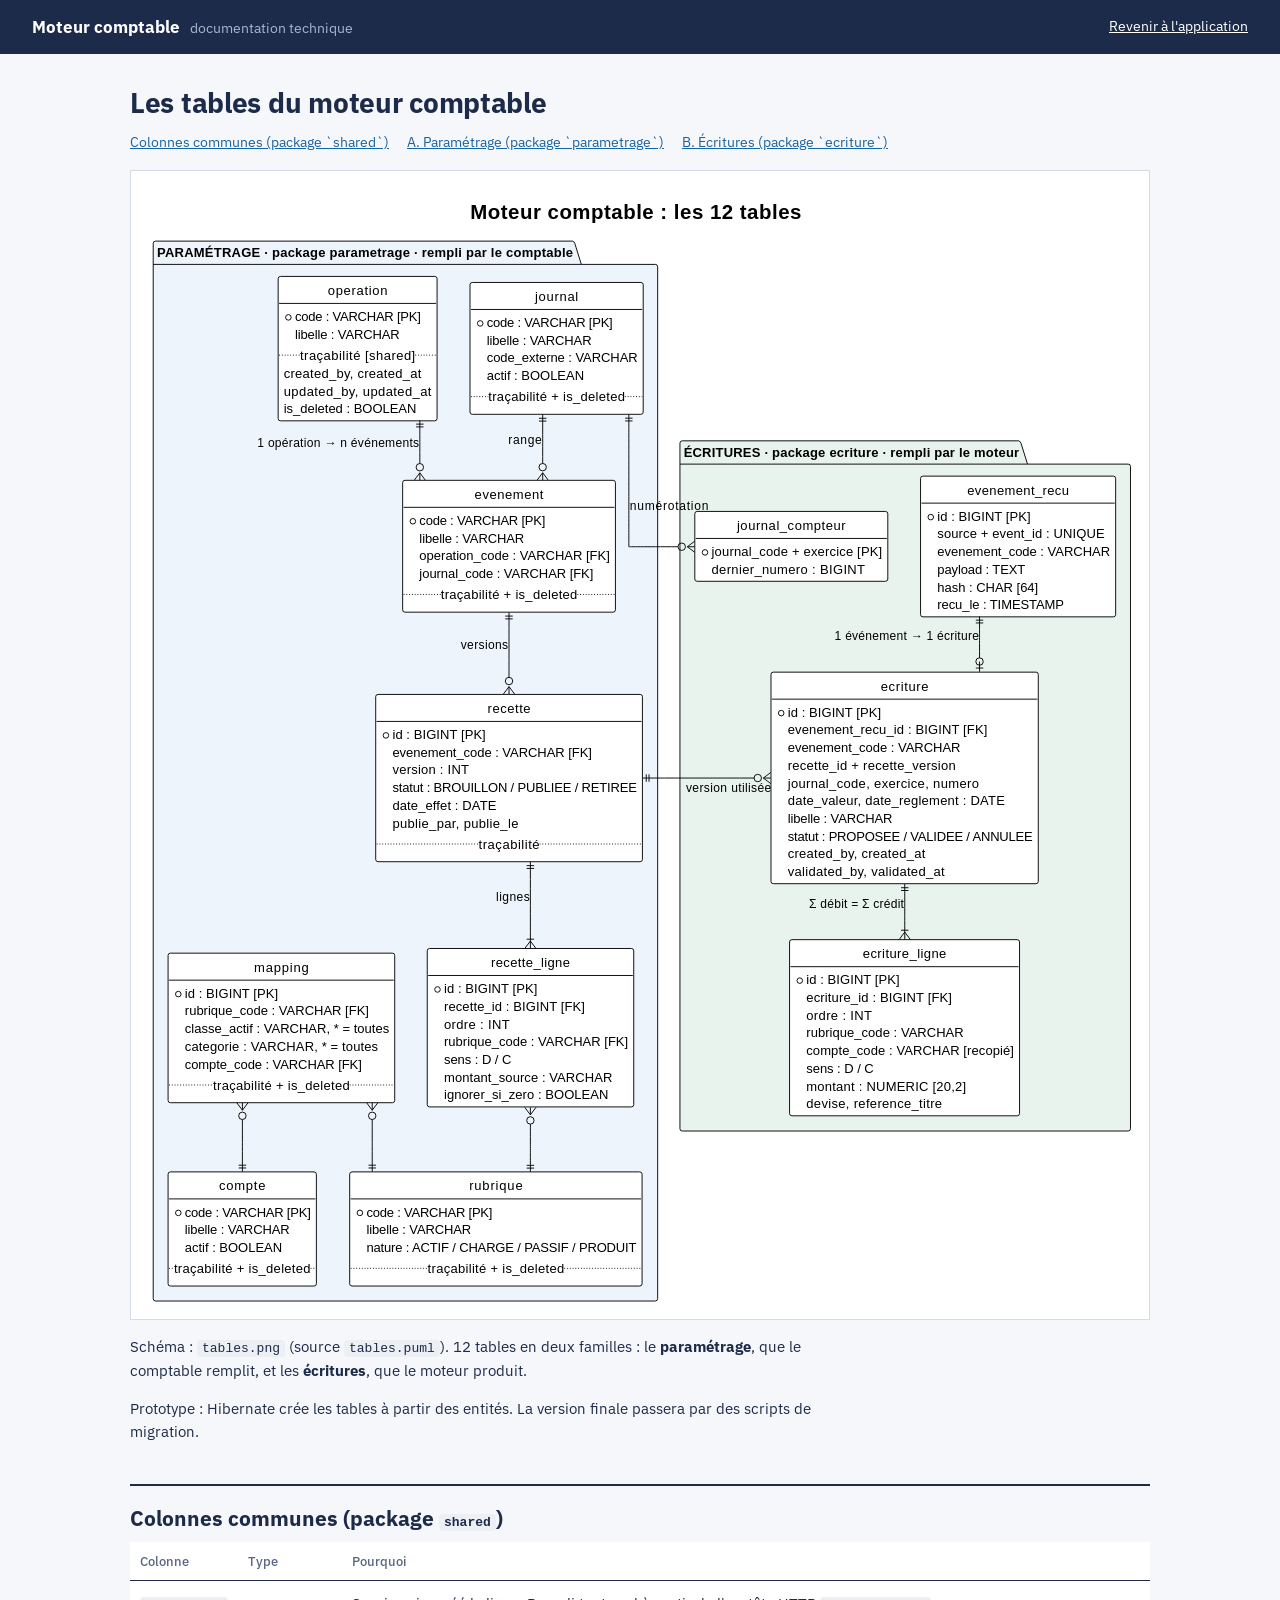
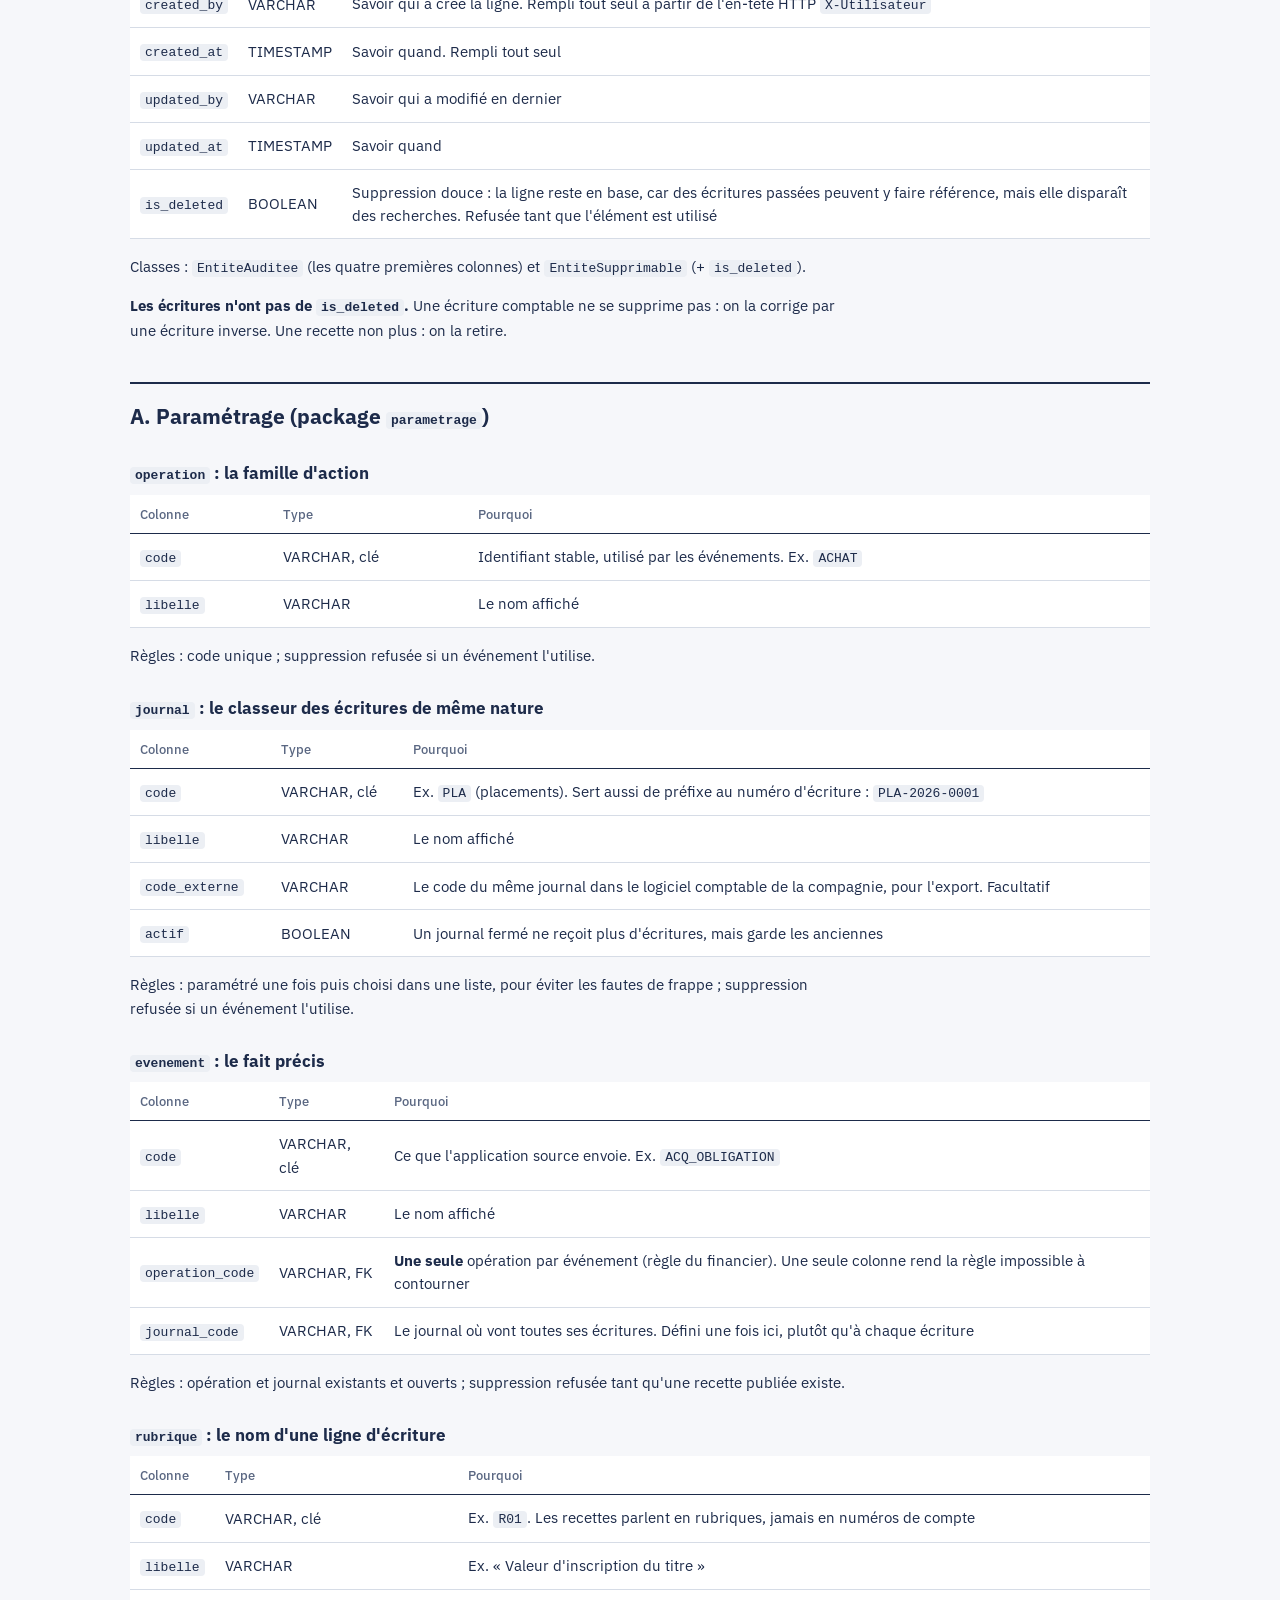
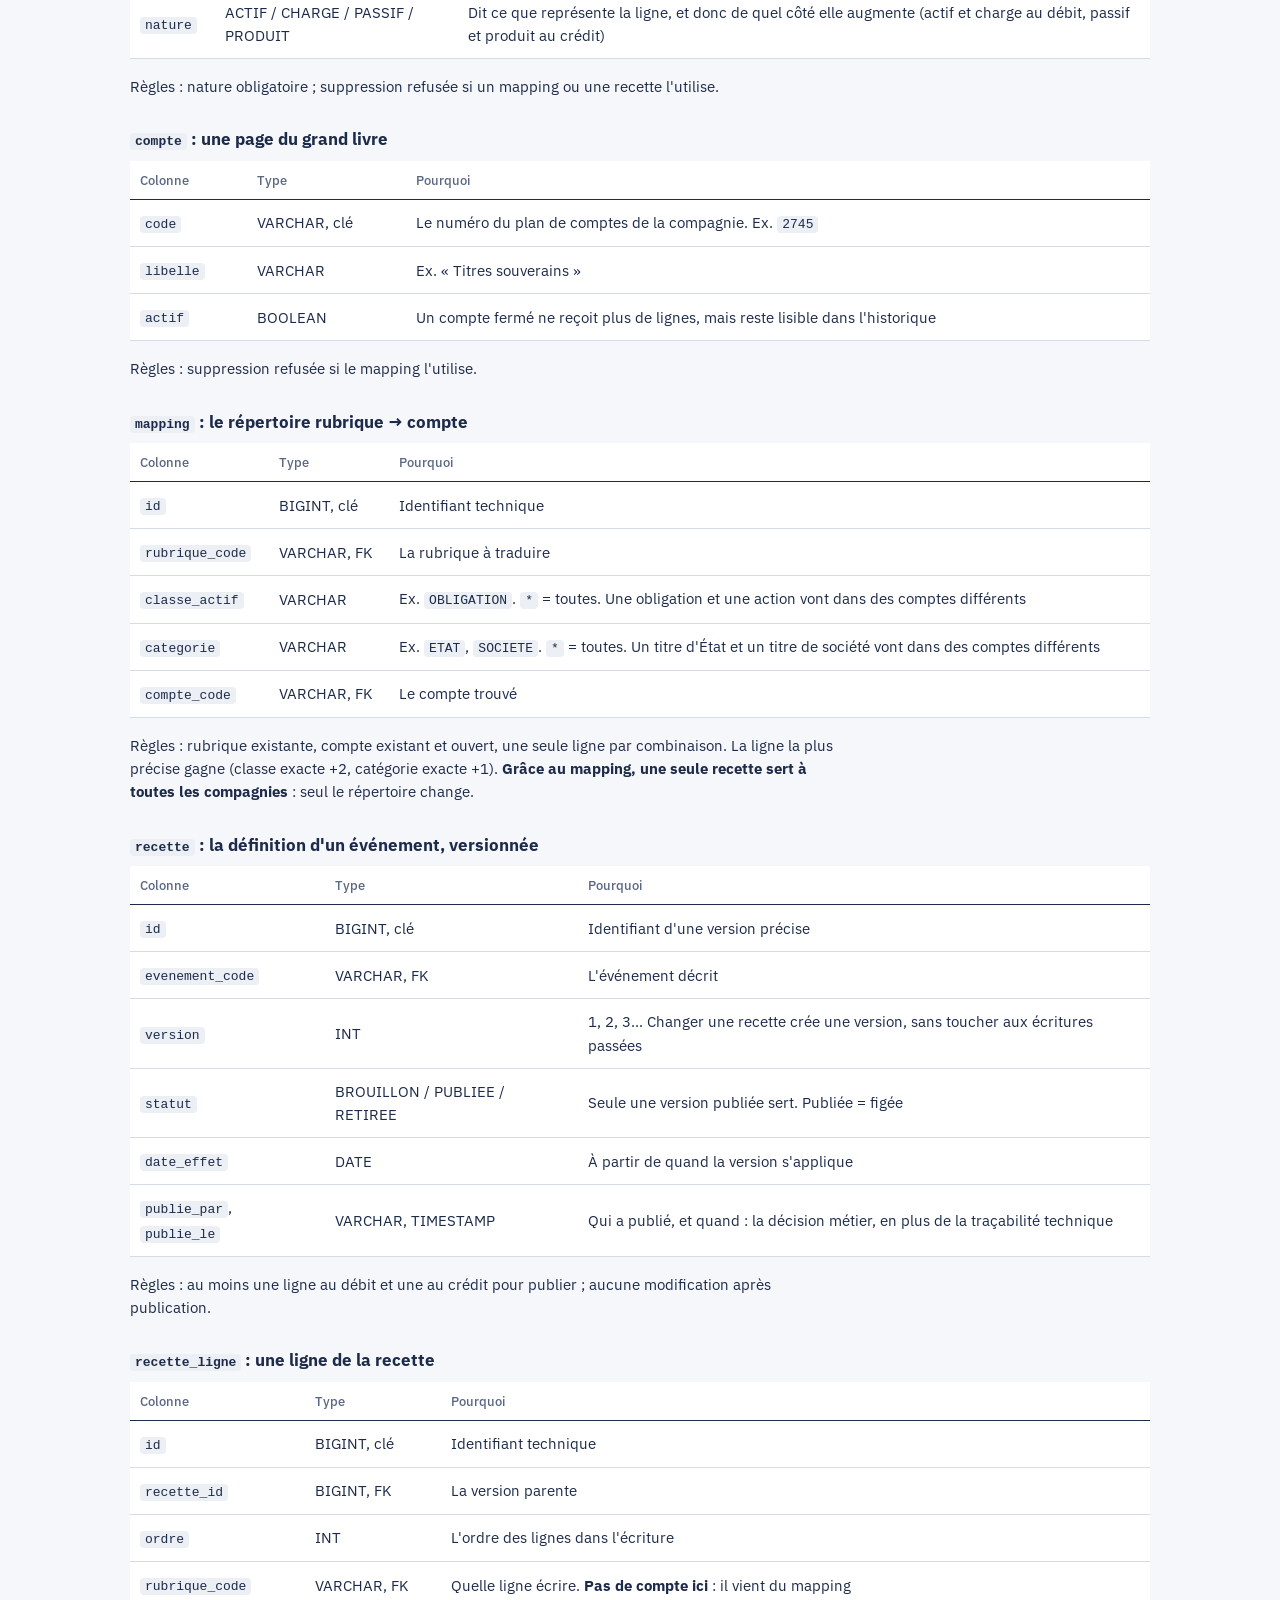
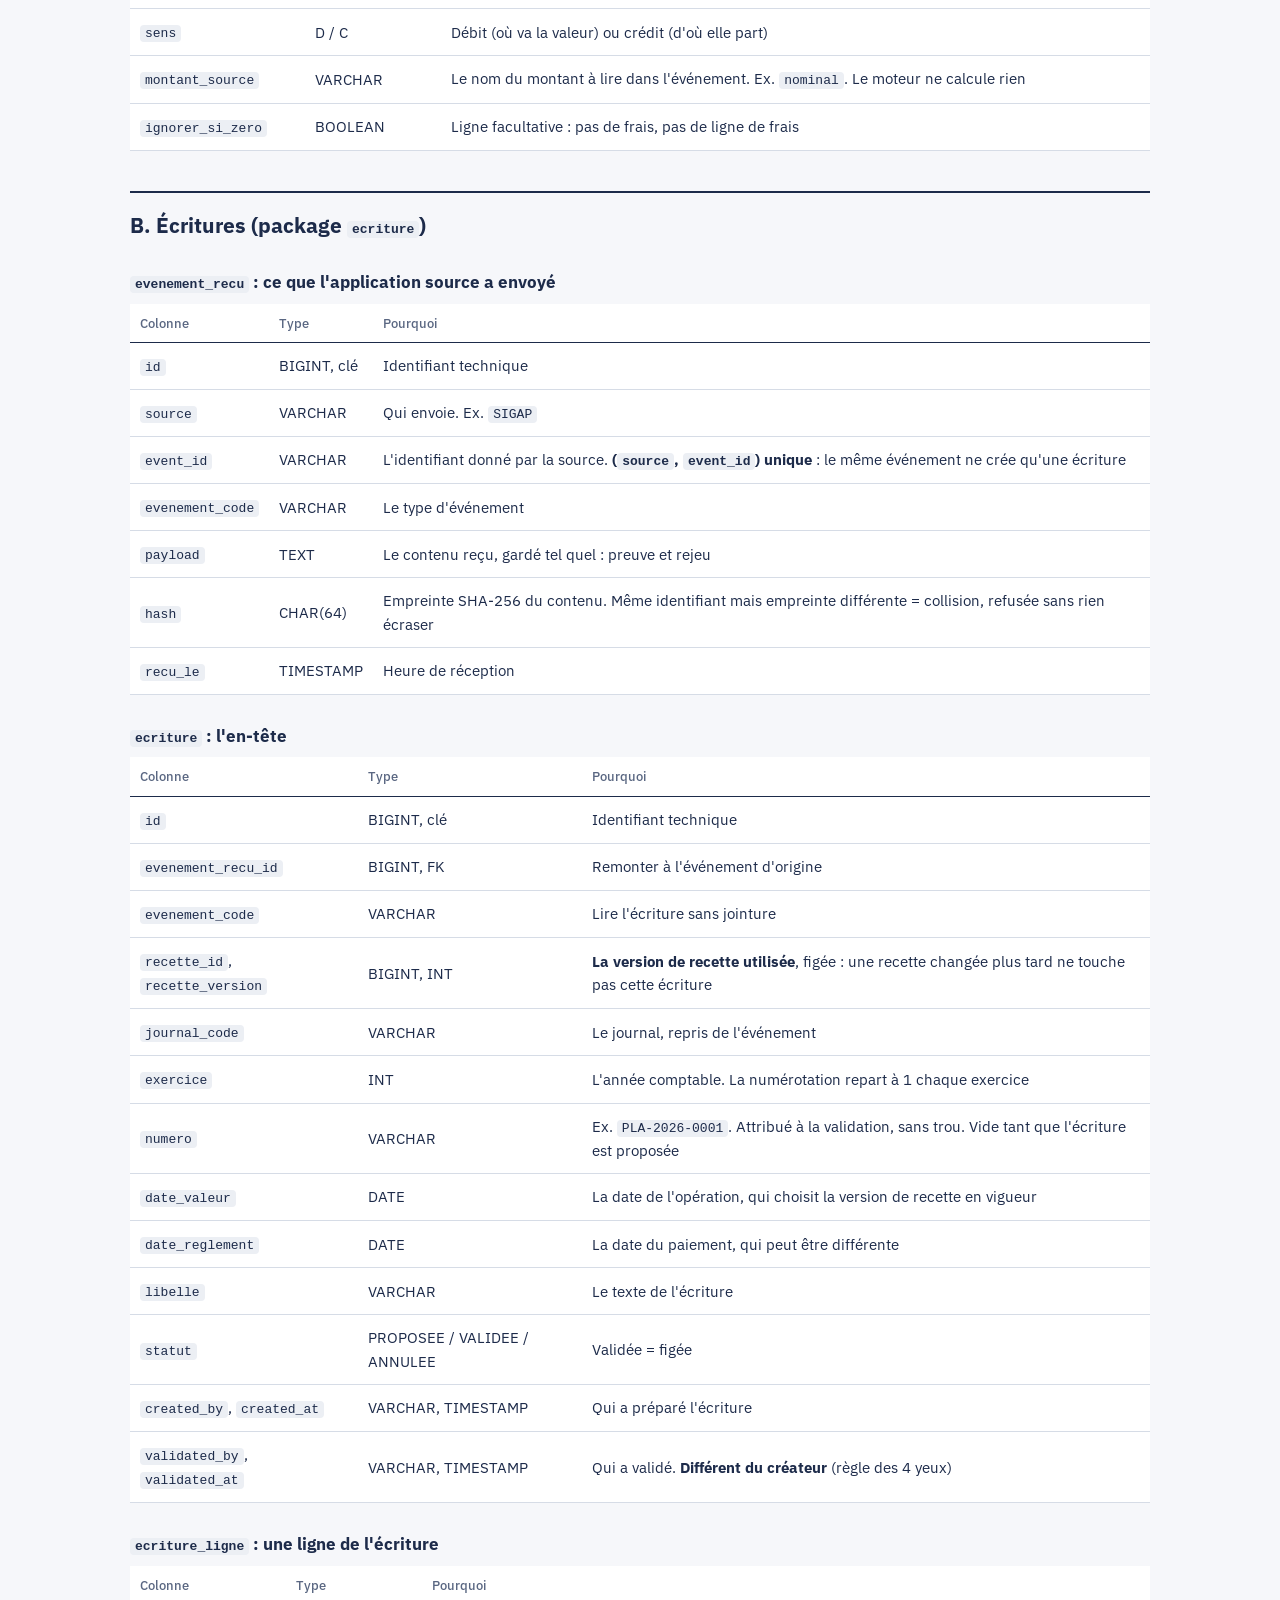
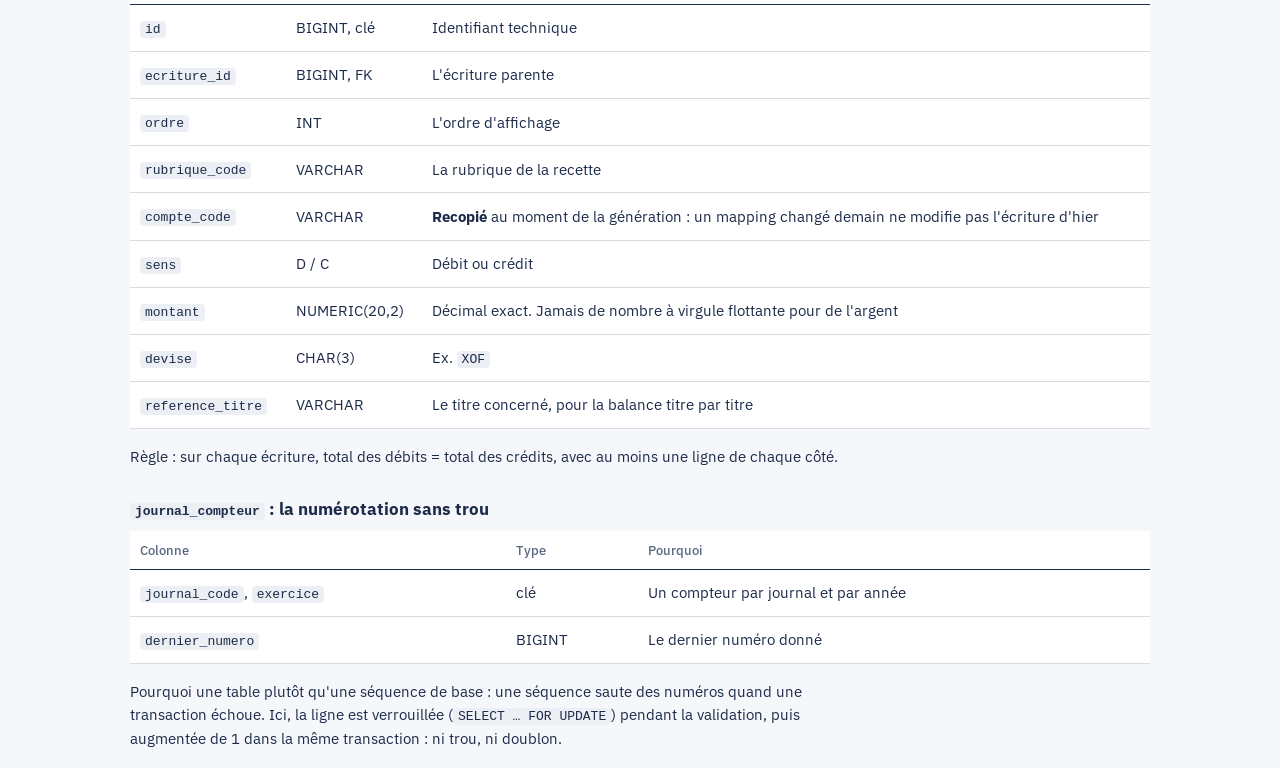
==== frontend/tables.html @ 3a7dfbc4 "Suppression et annulation partout, tests, Dockerfiles multi-étapes, build GitHub, cron Render - supp" ====
<!doctype html>
<html lang="fr">
<head>
  <meta charset="utf-8">
  <meta name="viewport" content="width=device-width, initial-scale=1">
  <title>Tables du moteur comptable</title>
  <link rel="icon" href="favicon.svg" type="image/svg+xml">
  <link href="https://fonts.googleapis.com/css2?family=IBM+Plex+Sans:wght@400;500;600;700&display=swap" rel="stylesheet">
  <link rel="stylesheet" href="styles.css">
</head>
<body>
<header class="barre">
  <div class="marque"><strong>Moteur comptable</strong> <span>documentation technique</span></div>
  <a class="retour" href="index.html">Revenir à l'application</a>
</header>
<main class="doc" style="margin:0 auto">
<h1>Les tables du moteur comptable</h1>
<ul class="sommaire"><li><a href="#colonnes-communes-package-shared">Colonnes communes (package `shared`)</a></li><li><a href="#a-param-trage-package-parametrage">A. Paramétrage (package `parametrage`)</a></li><li><a href="#b-critures-package-ecriture">B. Écritures (package `ecriture`)</a></li></ul>
<figure><img src="tables.svg" alt="Schéma des 12 tables et de leurs liens"></figure>
<p>Schéma : <code>tables.png</code> (source <code>tables.puml</code>). 12 tables en deux familles : le <b>paramétrage</b>, que le comptable remplit, et les <b>écritures</b>, que le moteur produit.</p>
<p>Prototype : Hibernate crée les tables à partir des entités. La version finale passera par des scripts de migration.</p>
<h2 id="colonnes-communes-package-shared">Colonnes communes (package <code>shared</code>)</h2>
<table><thead><tr><th>Colonne</th><th>Type</th><th>Pourquoi</th></tr></thead><tbody>
<tr><td><code>created_by</code></td><td>VARCHAR</td><td>Savoir qui a créé la ligne. Rempli tout seul à partir de l&#x27;en-tête HTTP <code>X-Utilisateur</code></td></tr>
<tr><td><code>created_at</code></td><td>TIMESTAMP</td><td>Savoir quand. Rempli tout seul</td></tr>
<tr><td><code>updated_by</code></td><td>VARCHAR</td><td>Savoir qui a modifié en dernier</td></tr>
<tr><td><code>updated_at</code></td><td>TIMESTAMP</td><td>Savoir quand</td></tr>
<tr><td><code>is_deleted</code></td><td>BOOLEAN</td><td>Suppression douce : la ligne reste en base, car des écritures passées peuvent y faire référence, mais elle disparaît des recherches. Refusée tant que l&#x27;élément est utilisé</td></tr>
</tbody></table>
<p>Classes : <code>EntiteAuditee</code> (les quatre premières colonnes) et <code>EntiteSupprimable</code> (+ <code>is_deleted</code>).</p>
<p><b>Les écritures n&#x27;ont pas de <code>is_deleted</code>.</b> Une écriture comptable ne se supprime pas : on la corrige par une écriture inverse. Une recette non plus : on la retire.</p>
<h2 id="a-param-trage-package-parametrage">A. Paramétrage (package <code>parametrage</code>)</h2>
<h3 id="operation-la-famille-d-action"><code>operation</code> : la famille d&#x27;action</h3>
<table><thead><tr><th>Colonne</th><th>Type</th><th>Pourquoi</th></tr></thead><tbody>
<tr><td><code>code</code></td><td>VARCHAR, clé</td><td>Identifiant stable, utilisé par les événements. Ex. <code>ACHAT</code></td></tr>
<tr><td><code>libelle</code></td><td>VARCHAR</td><td>Le nom affiché</td></tr>
</tbody></table>
<p>Règles : code unique ; suppression refusée si un événement l&#x27;utilise.</p>
<h3 id="journal-le-classeur-des-critures-de-m-me-nature"><code>journal</code> : le classeur des écritures de même nature</h3>
<table><thead><tr><th>Colonne</th><th>Type</th><th>Pourquoi</th></tr></thead><tbody>
<tr><td><code>code</code></td><td>VARCHAR, clé</td><td>Ex. <code>PLA</code> (placements). Sert aussi de préfixe au numéro d&#x27;écriture : <code>PLA-2026-0001</code></td></tr>
<tr><td><code>libelle</code></td><td>VARCHAR</td><td>Le nom affiché</td></tr>
<tr><td><code>code_externe</code></td><td>VARCHAR</td><td>Le code du même journal dans le logiciel comptable de la compagnie, pour l&#x27;export. Facultatif</td></tr>
<tr><td><code>actif</code></td><td>BOOLEAN</td><td>Un journal fermé ne reçoit plus d&#x27;écritures, mais garde les anciennes</td></tr>
</tbody></table>
<p>Règles : paramétré une fois puis choisi dans une liste, pour éviter les fautes de frappe ; suppression refusée si un événement l&#x27;utilise.</p>
<h3 id="evenement-le-fait-pr-cis"><code>evenement</code> : le fait précis</h3>
<table><thead><tr><th>Colonne</th><th>Type</th><th>Pourquoi</th></tr></thead><tbody>
<tr><td><code>code</code></td><td>VARCHAR, clé</td><td>Ce que l&#x27;application source envoie. Ex. <code>ACQ_OBLIGATION</code></td></tr>
<tr><td><code>libelle</code></td><td>VARCHAR</td><td>Le nom affiché</td></tr>
<tr><td><code>operation_code</code></td><td>VARCHAR, FK</td><td><b>Une seule</b> opération par événement (règle du financier). Une seule colonne rend la règle impossible à contourner</td></tr>
<tr><td><code>journal_code</code></td><td>VARCHAR, FK</td><td>Le journal où vont toutes ses écritures. Défini une fois ici, plutôt qu&#x27;à chaque écriture</td></tr>
</tbody></table>
<p>Règles : opération et journal existants et ouverts ; suppression refusée tant qu&#x27;une recette publiée existe.</p>
<h3 id="rubrique-le-nom-d-une-ligne-d-criture"><code>rubrique</code> : le nom d&#x27;une ligne d&#x27;écriture</h3>
<table><thead><tr><th>Colonne</th><th>Type</th><th>Pourquoi</th></tr></thead><tbody>
<tr><td><code>code</code></td><td>VARCHAR, clé</td><td>Ex. <code>R01</code>. Les recettes parlent en rubriques, jamais en numéros de compte</td></tr>
<tr><td><code>libelle</code></td><td>VARCHAR</td><td>Ex. « Valeur d&#x27;inscription du titre »</td></tr>
<tr><td><code>nature</code></td><td>ACTIF / CHARGE / PASSIF / PRODUIT</td><td>Dit ce que représente la ligne, et donc de quel côté elle augmente (actif et charge au débit, passif et produit au crédit)</td></tr>
</tbody></table>
<p>Règles : nature obligatoire ; suppression refusée si un mapping ou une recette l&#x27;utilise.</p>
<h3 id="compte-une-page-du-grand-livre"><code>compte</code> : une page du grand livre</h3>
<table><thead><tr><th>Colonne</th><th>Type</th><th>Pourquoi</th></tr></thead><tbody>
<tr><td><code>code</code></td><td>VARCHAR, clé</td><td>Le numéro du plan de comptes de la compagnie. Ex. <code>2745</code></td></tr>
<tr><td><code>libelle</code></td><td>VARCHAR</td><td>Ex. « Titres souverains »</td></tr>
<tr><td><code>actif</code></td><td>BOOLEAN</td><td>Un compte fermé ne reçoit plus de lignes, mais reste lisible dans l&#x27;historique</td></tr>
</tbody></table>
<p>Règles : suppression refusée si le mapping l&#x27;utilise.</p>
<h3 id="mapping-le-r-pertoire-rubrique-compte"><code>mapping</code> : le répertoire rubrique → compte</h3>
<table><thead><tr><th>Colonne</th><th>Type</th><th>Pourquoi</th></tr></thead><tbody>
<tr><td><code>id</code></td><td>BIGINT, clé</td><td>Identifiant technique</td></tr>
<tr><td><code>rubrique_code</code></td><td>VARCHAR, FK</td><td>La rubrique à traduire</td></tr>
<tr><td><code>classe_actif</code></td><td>VARCHAR</td><td>Ex. <code>OBLIGATION</code>. <code>*</code> = toutes. Une obligation et une action vont dans des comptes différents</td></tr>
<tr><td><code>categorie</code></td><td>VARCHAR</td><td>Ex. <code>ETAT</code>, <code>SOCIETE</code>. <code>*</code> = toutes. Un titre d&#x27;État et un titre de société vont dans des comptes différents</td></tr>
<tr><td><code>compte_code</code></td><td>VARCHAR, FK</td><td>Le compte trouvé</td></tr>
</tbody></table>
<p>Règles : rubrique existante, compte existant et ouvert, une seule ligne par combinaison. La ligne la plus précise gagne (classe exacte +2, catégorie exacte +1). <b>Grâce au mapping, une seule recette sert à toutes les compagnies</b> : seul le répertoire change.</p>
<h3 id="recette-la-d-finition-d-un-v-nement-versionn-e"><code>recette</code> : la définition d&#x27;un événement, versionnée</h3>
<table><thead><tr><th>Colonne</th><th>Type</th><th>Pourquoi</th></tr></thead><tbody>
<tr><td><code>id</code></td><td>BIGINT, clé</td><td>Identifiant d&#x27;une version précise</td></tr>
<tr><td><code>evenement_code</code></td><td>VARCHAR, FK</td><td>L&#x27;événement décrit</td></tr>
<tr><td><code>version</code></td><td>INT</td><td>1, 2, 3… Changer une recette crée une version, sans toucher aux écritures passées</td></tr>
<tr><td><code>statut</code></td><td>BROUILLON / PUBLIEE / RETIREE</td><td>Seule une version publiée sert. Publiée = figée</td></tr>
<tr><td><code>date_effet</code></td><td>DATE</td><td>À partir de quand la version s&#x27;applique</td></tr>
<tr><td><code>publie_par</code>, <code>publie_le</code></td><td>VARCHAR, TIMESTAMP</td><td>Qui a publié, et quand : la décision métier, en plus de la traçabilité technique</td></tr>
</tbody></table>
<p>Règles : au moins une ligne au débit et une au crédit pour publier ; aucune modification après publication.</p>
<h3 id="recette-ligne-une-ligne-de-la-recette"><code>recette_ligne</code> : une ligne de la recette</h3>
<table><thead><tr><th>Colonne</th><th>Type</th><th>Pourquoi</th></tr></thead><tbody>
<tr><td><code>id</code></td><td>BIGINT, clé</td><td>Identifiant technique</td></tr>
<tr><td><code>recette_id</code></td><td>BIGINT, FK</td><td>La version parente</td></tr>
<tr><td><code>ordre</code></td><td>INT</td><td>L&#x27;ordre des lignes dans l&#x27;écriture</td></tr>
<tr><td><code>rubrique_code</code></td><td>VARCHAR, FK</td><td>Quelle ligne écrire. <b>Pas de compte ici</b> : il vient du mapping</td></tr>
<tr><td><code>sens</code></td><td>D / C</td><td>Débit (où va la valeur) ou crédit (d&#x27;où elle part)</td></tr>
<tr><td><code>montant_source</code></td><td>VARCHAR</td><td>Le nom du montant à lire dans l&#x27;événement. Ex. <code>nominal</code>. Le moteur ne calcule rien</td></tr>
<tr><td><code>ignorer_si_zero</code></td><td>BOOLEAN</td><td>Ligne facultative : pas de frais, pas de ligne de frais</td></tr>
</tbody></table>
<h2 id="b-critures-package-ecriture">B. Écritures (package <code>ecriture</code>)</h2>
<h3 id="evenement-recu-ce-que-l-application-source-a-envoy"><code>evenement_recu</code> : ce que l&#x27;application source a envoyé</h3>
<table><thead><tr><th>Colonne</th><th>Type</th><th>Pourquoi</th></tr></thead><tbody>
<tr><td><code>id</code></td><td>BIGINT, clé</td><td>Identifiant technique</td></tr>
<tr><td><code>source</code></td><td>VARCHAR</td><td>Qui envoie. Ex. <code>SIGAP</code></td></tr>
<tr><td><code>event_id</code></td><td>VARCHAR</td><td>L&#x27;identifiant donné par la source. <b>(<code>source</code>, <code>event_id</code>) unique</b> : le même événement ne crée qu&#x27;une écriture</td></tr>
<tr><td><code>evenement_code</code></td><td>VARCHAR</td><td>Le type d&#x27;événement</td></tr>
<tr><td><code>payload</code></td><td>TEXT</td><td>Le contenu reçu, gardé tel quel : preuve et rejeu</td></tr>
<tr><td><code>hash</code></td><td>CHAR(64)</td><td>Empreinte SHA-256 du contenu. Même identifiant mais empreinte différente = collision, refusée sans rien écraser</td></tr>
<tr><td><code>recu_le</code></td><td>TIMESTAMP</td><td>Heure de réception</td></tr>
</tbody></table>
<h3 id="ecriture-l-en-t-te"><code>ecriture</code> : l&#x27;en-tête</h3>
<table><thead><tr><th>Colonne</th><th>Type</th><th>Pourquoi</th></tr></thead><tbody>
<tr><td><code>id</code></td><td>BIGINT, clé</td><td>Identifiant technique</td></tr>
<tr><td><code>evenement_recu_id</code></td><td>BIGINT, FK</td><td>Remonter à l&#x27;événement d&#x27;origine</td></tr>
<tr><td><code>evenement_code</code></td><td>VARCHAR</td><td>Lire l&#x27;écriture sans jointure</td></tr>
<tr><td><code>recette_id</code>, <code>recette_version</code></td><td>BIGINT, INT</td><td><b>La version de recette utilisée</b>, figée : une recette changée plus tard ne touche pas cette écriture</td></tr>
<tr><td><code>journal_code</code></td><td>VARCHAR</td><td>Le journal, repris de l&#x27;événement</td></tr>
<tr><td><code>exercice</code></td><td>INT</td><td>L&#x27;année comptable. La numérotation repart à 1 chaque exercice</td></tr>
<tr><td><code>numero</code></td><td>VARCHAR</td><td>Ex. <code>PLA-2026-0001</code>. Attribué à la validation, sans trou. Vide tant que l&#x27;écriture est proposée</td></tr>
<tr><td><code>date_valeur</code></td><td>DATE</td><td>La date de l&#x27;opération, qui choisit la version de recette en vigueur</td></tr>
<tr><td><code>date_reglement</code></td><td>DATE</td><td>La date du paiement, qui peut être différente</td></tr>
<tr><td><code>libelle</code></td><td>VARCHAR</td><td>Le texte de l&#x27;écriture</td></tr>
<tr><td><code>statut</code></td><td>PROPOSEE / VALIDEE / ANNULEE</td><td>Validée = figée</td></tr>
<tr><td><code>created_by</code>, <code>created_at</code></td><td>VARCHAR, TIMESTAMP</td><td>Qui a préparé l&#x27;écriture</td></tr>
<tr><td><code>validated_by</code>, <code>validated_at</code></td><td>VARCHAR, TIMESTAMP</td><td>Qui a validé. <b>Différent du créateur</b> (règle des 4 yeux)</td></tr>
</tbody></table>
<h3 id="ecriture-ligne-une-ligne-de-l-criture"><code>ecriture_ligne</code> : une ligne de l&#x27;écriture</h3>
<table><thead><tr><th>Colonne</th><th>Type</th><th>Pourquoi</th></tr></thead><tbody>
<tr><td><code>id</code></td><td>BIGINT, clé</td><td>Identifiant technique</td></tr>
<tr><td><code>ecriture_id</code></td><td>BIGINT, FK</td><td>L&#x27;écriture parente</td></tr>
<tr><td><code>ordre</code></td><td>INT</td><td>L&#x27;ordre d&#x27;affichage</td></tr>
<tr><td><code>rubrique_code</code></td><td>VARCHAR</td><td>La rubrique de la recette</td></tr>
<tr><td><code>compte_code</code></td><td>VARCHAR</td><td><b>Recopié</b> au moment de la génération : un mapping changé demain ne modifie pas l&#x27;écriture d&#x27;hier</td></tr>
<tr><td><code>sens</code></td><td>D / C</td><td>Débit ou crédit</td></tr>
<tr><td><code>montant</code></td><td>NUMERIC(20,2)</td><td>Décimal exact. Jamais de nombre à virgule flottante pour de l&#x27;argent</td></tr>
<tr><td><code>devise</code></td><td>CHAR(3)</td><td>Ex. <code>XOF</code></td></tr>
<tr><td><code>reference_titre</code></td><td>VARCHAR</td><td>Le titre concerné, pour la balance titre par titre</td></tr>
</tbody></table>
<p>Règle : sur chaque écriture, total des débits = total des crédits, avec au moins une ligne de chaque côté.</p>
<h3 id="journal-compteur-la-num-rotation-sans-trou"><code>journal_compteur</code> : la numérotation sans trou</h3>
<table><thead><tr><th>Colonne</th><th>Type</th><th>Pourquoi</th></tr></thead><tbody>
<tr><td><code>journal_code</code>, <code>exercice</code></td><td>clé</td><td>Un compteur par journal et par année</td></tr>
<tr><td><code>dernier_numero</code></td><td>BIGINT</td><td>Le dernier numéro donné</td></tr>
</tbody></table>
<p>Pourquoi une table plutôt qu&#x27;une séquence de base : une séquence saute des numéros quand une transaction échoue. Ici, la ligne est verrouillée (<code>SELECT … FOR UPDATE</code>) pendant la validation, puis augmentée de 1 dans la même transaction : ni trou, ni doublon.</p>
</main>
</body>
</html>
---- frontend/styles.css ----
/* Un registre comptable : des règles horizontales plutôt que des boîtes.
   Une seule chose forte : la pièce, avec ses colonnes débit et crédit. */
:root{
  --encre:#1d2b4a;
  --doux:#5a6782;
  --papier:#f6f7fa;
  --feuille:#ffffff;
  --regle:#d6dce6;
  --regle-forte:#1d2b4a;
  --debit:#1663a6;
  --credit:#6b3fa0;
  --juste:#13795b;
  --juste-clair:#e3f2eb;
  --erreur:#b42318;
  --erreur-clair:#fdecea;
  --attente:#8a5a00;
  --attente-clair:#fff3d6;
}
*{box-sizing:border-box}
html{-webkit-text-size-adjust:100%}
body{margin:0;background:var(--papier);color:var(--encre);font:15px/1.55 "IBM Plex Sans",system-ui,sans-serif;font-variant-numeric:tabular-nums}
button,input,select{font:inherit;color:inherit}
:focus-visible{outline:3px solid #8fb4e3;outline-offset:2px}
[hidden]{display:none!important}
h1{font-size:28px;line-height:1.2;font-weight:700;margin:0 0 6px;letter-spacing:-.01em}
.phrase{color:var(--doux);margin:0 0 24px;max-width:68ch}

/* Barre */
.barre{display:flex;align-items:center;gap:24px;padding:14px 32px;background:var(--encre);color:#fff;flex-wrap:wrap}
.marque{margin-right:auto;font-size:17px}
.marque span{color:#aab6cf;font-size:14px;margin-left:6px}
.role{display:flex;align-items:center;gap:10px;font-size:14px;color:#c9d3e6;white-space:nowrap}
.role select{background:#2b3c61;border:1px solid #4a5d86;color:#fff;border-radius:6px;padding:6px 10px}
.lien-retours{color:#fff;font-size:14px;text-underline-offset:3px}

/* Plan à gauche */
.page{display:grid;grid-template-columns:250px minmax(0,1fr);max-width:1400px;margin:0 auto;min-height:calc(100vh - 60px)}
.plan{padding:28px 20px;border-right:1px solid var(--regle);display:flex;flex-direction:column;gap:4px}
.etape{display:flex;align-items:center;gap:10px;background:none;border:0;padding:8px 6px;font-weight:600;font-size:15px;cursor:pointer;text-align:left;border-radius:6px;color:var(--encre)}
.etape .num{width:26px;height:26px;border-radius:50%;border:2px solid var(--regle);display:grid;place-items:center;font-size:13px;color:var(--doux);flex:none}
.etape.actif .num{background:var(--encre);border-color:var(--encre);color:#fff}
.etape:not(.actif){color:var(--doux)}
.sous-plan{list-style:none;margin:2px 0 14px 18px;padding:0 0 0 18px;border-left:2px solid var(--regle)}
.sous-plan button{display:flex;justify-content:space-between;width:100%;background:none;border:0;padding:5px 8px;cursor:pointer;color:var(--doux);border-radius:6px;font-size:14px;font-weight:400}
.sous-plan button em{font-style:normal;font-size:13px}
.sous-plan button.rempli em::after{content:" ✓";color:var(--juste)}
.sous-plan button.actif{color:var(--encre);font-weight:600;background:var(--feuille);box-shadow:inset 3px 0 0 var(--encre)}
.plan:has(.etape[data-etape="parametrage"]:not(.actif)) .sous-plan{display:none}
main{padding:32px 40px 64px;min-width:0}

/* Formulaire d'ajout : une ligne au-dessus du tableau */
label{display:flex;flex-direction:column;gap:5px;font-size:13px;font-weight:500;color:var(--doux)}
input,select{padding:9px 11px;border:1px solid #c3ccda;border-radius:6px;background:var(--feuille);width:100%;color:var(--encre);font-size:15px}
input:focus,select:focus{border-color:var(--debit)}
.ajout{display:flex;gap:12px;align-items:flex-end;flex-wrap:wrap;padding:16px 0;border-top:2px solid var(--regle-forte);border-bottom:1px solid var(--regle);margin-bottom:8px}
.ajout label{flex:1 1 150px}
.ajout label.large{flex:2 1 220px}
button{border:1px solid var(--encre);background:var(--encre);color:#fff;border-radius:6px;padding:9px 18px;cursor:pointer;font-weight:500;white-space:nowrap}
button.principal{background:var(--juste);border-color:var(--juste);font-size:16px;padding:11px 22px}
button.secondaire{background:var(--feuille);color:var(--encre);border-color:#c3ccda}
button.lien{background:none;border:0;color:var(--debit);padding:4px 0;text-decoration:underline;text-underline-offset:3px;align-self:flex-start}
button.effacer{background:none;border:0;color:var(--doux);padding:4px 6px;font-size:13px;text-decoration:underline;text-underline-offset:3px}
button.effacer:hover{color:var(--erreur)}
.case{flex-direction:row;align-items:center;gap:8px;color:var(--encre);font-weight:400;font-size:14px}
.case input{width:auto}
.aide{font-size:13px;color:var(--doux);margin:0}

/* Tableaux en registre */
table{width:100%;border-collapse:collapse}
th{font-size:13px;font-weight:500;color:var(--doux);text-align:left;padding:10px 10px 8px;border-bottom:1px solid var(--regle-forte)}
td{padding:11px 10px;border-bottom:1px solid var(--regle);vertical-align:middle}
td:last-child{text-align:right}
td.num,th.num{text-align:right;white-space:nowrap}
.vide{color:var(--doux);padding:20px 0;margin:0}
td.vide{text-align:left}

/* Saisie d'une recette */
.recette-saisie{margin-bottom:36px}
.saisie th{border-bottom-color:var(--regle)}
.saisie td{padding:6px 6px 6px 0}
.saisie td:last-child{width:1%}
.controle{margin:12px 0;font-size:14px}
.controle.ok{color:var(--juste)}
.controle.ko{color:var(--erreur)}
.pied{display:flex;gap:16px;align-items:center;flex-wrap:wrap}
.pied button:last-child{margin-left:auto}

/* Recettes publiées */
.recette{padding:18px 0;border-top:1px solid var(--regle)}
.recette h2{font-size:17px;margin:0;display:flex;align-items:center;gap:10px;flex-wrap:wrap}
.recette .meta{font-size:13px;color:var(--doux);margin:2px 0 8px}
.recette td{padding:7px 10px}
.recette td:last-child{text-align:left;color:var(--doux);font-size:13px}
.sens-D{color:var(--debit);font-weight:500}
.sens-C{color:var(--credit);font-weight:500}

/* Statuts */
.statut{font-size:12px;font-weight:600;padding:2px 9px;border-radius:4px;background:#eceff4;color:var(--doux);white-space:nowrap}
.statut.VALIDEE,.statut.PUBLIEE{background:var(--juste-clair);color:var(--juste)}
.statut.PROPOSEE,.statut.BROUILLON{background:var(--attente-clair);color:var(--attente)}

/* Générer : formulaire à gauche, pièce en direct à droite */
.generer{display:grid;grid-template-columns:minmax(280px,380px) minmax(0,1fr);gap:40px;align-items:start}
.formulaire{display:flex;flex-direction:column;gap:14px}
.paire{display:grid;grid-template-columns:1fr 1fr;gap:12px}
fieldset{border:0;border-top:2px solid var(--regle-forte);padding:12px 0 0;margin:6px 0 0;display:flex;flex-direction:column;gap:10px}
legend{font-weight:600;padding:0 8px 0 0}
#g-montants{display:flex;flex-direction:column;gap:10px}
#g-montants label{flex-direction:row;align-items:center;justify-content:space-between;gap:12px;color:var(--encre);font-size:14px}
#g-montants input{max-width:190px;text-align:right}
#g-montants small{display:block;color:var(--doux);font-weight:400}

/* La pièce comptable */
.piece{background:var(--feuille);border:1px solid var(--regle);border-top:4px solid var(--encre);position:sticky;top:20px}
.piece.apercu{border-top-color:#9aa7bf}
.piece-tete{display:flex;justify-content:space-between;gap:12px;padding:18px 22px 14px;flex-wrap:wrap}
.piece-numero{font-size:22px;font-weight:700}
.piece-numero.brouillon{color:var(--doux);font-weight:600;font-size:18px}
.piece-info{font-size:13px;color:var(--doux)}
.piece table{border-top:1px solid var(--regle)}
.piece th{padding:9px 22px 7px}
.piece td{padding:11px 22px}
.piece th.col-debit,.piece td.col-debit{color:var(--debit);text-align:right;width:22%}
.piece th.col-credit,.piece td.col-credit{color:var(--credit);text-align:right;width:22%}
.piece td.col-debit,.piece td.col-credit{font-weight:600;font-size:16px}
.piece td:first-child{text-align:left}
.piece .compte{color:var(--doux);font-size:13px;display:block}
.piece .compte.manque{color:var(--erreur);font-weight:500}
.piece tfoot td{border-bottom:0;font-weight:700;border-top:1px solid var(--regle-forte)}
.balance{display:flex;justify-content:space-between;gap:12px;padding:12px 22px;font-weight:600;flex-wrap:wrap}
.balance.ok{background:var(--juste-clair);color:var(--juste)}
.balance.ko{background:var(--erreur-clair);color:var(--erreur)}
.balance.neutre{background:var(--papier);color:var(--doux);font-weight:500}
.piece-actions{padding:14px 22px;display:flex;gap:14px;align-items:center;flex-wrap:wrap;border-top:1px solid var(--regle)}
.piece-actions p{margin:0;font-size:14px;color:var(--doux);flex:1 1 220px}
.piece-actions button{background:var(--juste);border-color:var(--juste)}
.piece-actions button.secondaire{background:var(--feuille);color:var(--encre);border-color:#c3ccda}
.statut.ANNULEE{background:#eceff4;color:var(--doux);text-decoration:line-through}
.refus{border-left:4px solid var(--erreur);background:var(--erreur-clair);color:var(--erreur);padding:14px 18px;margin-bottom:16px}
.refus b{display:block;margin-bottom:2px}

/* Valider */
.valider{display:grid;grid-template-columns:minmax(280px,1fr) minmax(0,1.3fr);gap:40px;align-items:start}
.liste-ecritures tbody tr{cursor:pointer}
.liste-ecritures tbody tr:hover,.liste-ecritures tr.choisi{background:var(--feuille)}
.liste-ecritures tr.choisi td:first-child{box-shadow:inset 3px 0 0 var(--encre)}
.liste-ecritures td:first-child{font-weight:600;white-space:nowrap}

/* Messages */
.message{position:fixed;z-index:10;right:24px;bottom:24px;max-width:460px;padding:14px 18px;font-weight:500;border-left:4px solid;box-shadow:0 6px 24px rgba(29,43,74,.18)}
.message.ok{background:var(--juste-clair);color:var(--juste)}
.message.ko{background:var(--erreur-clair);color:var(--erreur)}

@media (max-width:1000px){
  .generer,.valider{grid-template-columns:1fr}
  .piece{position:static}
}
@media (max-width:760px){
  .barre{padding:12px 16px;gap:12px}
  .page{grid-template-columns:1fr}
  .plan{border-right:0;border-bottom:1px solid var(--regle);padding:12px 16px;flex-direction:row;flex-wrap:wrap}
  .sous-plan{order:4;width:100%;margin:4px 0 0;border-left:0;padding:0;display:flex;flex-wrap:wrap;gap:4px}
  .sous-plan button{width:auto}
  main{padding:20px 16px 48px}
  h1{font-size:24px}
  .paire{grid-template-columns:1fr}
  th,td{padding:9px 6px}
}
@media (prefers-reduced-motion:reduce){*{transition:none!important;animation:none!important}}

/* Page de documentation */
.doc{max-width:1100px}
.doc h1{margin-bottom:8px}
.doc h2{font-size:21px;margin:40px 0 8px;padding-top:16px;border-top:2px solid var(--regle-forte)}
.doc h3{font-size:17px;margin:28px 0 6px}
.doc p,.doc li{max-width:80ch}
.doc table{margin:8px 0 16px;background:var(--feuille)}
.doc td:last-child{text-align:left}
.doc code{font-family:ui-monospace,Consolas,monospace;font-size:13px;background:#eceff4;padding:1px 5px;border-radius:4px}
.doc figure{margin:16px 0 8px;background:var(--feuille);border:1px solid var(--regle);padding:12px;overflow-x:auto}
.doc figure img{max-width:100%;height:auto;display:block;margin:0 auto}
.doc hr{display:none}
.sommaire{display:flex;flex-wrap:wrap;gap:8px 18px;margin:12px 0 0;padding:0;list-style:none;font-size:14px}
.sommaire a{color:var(--debit)}
.retour{color:#fff;font-size:14px}
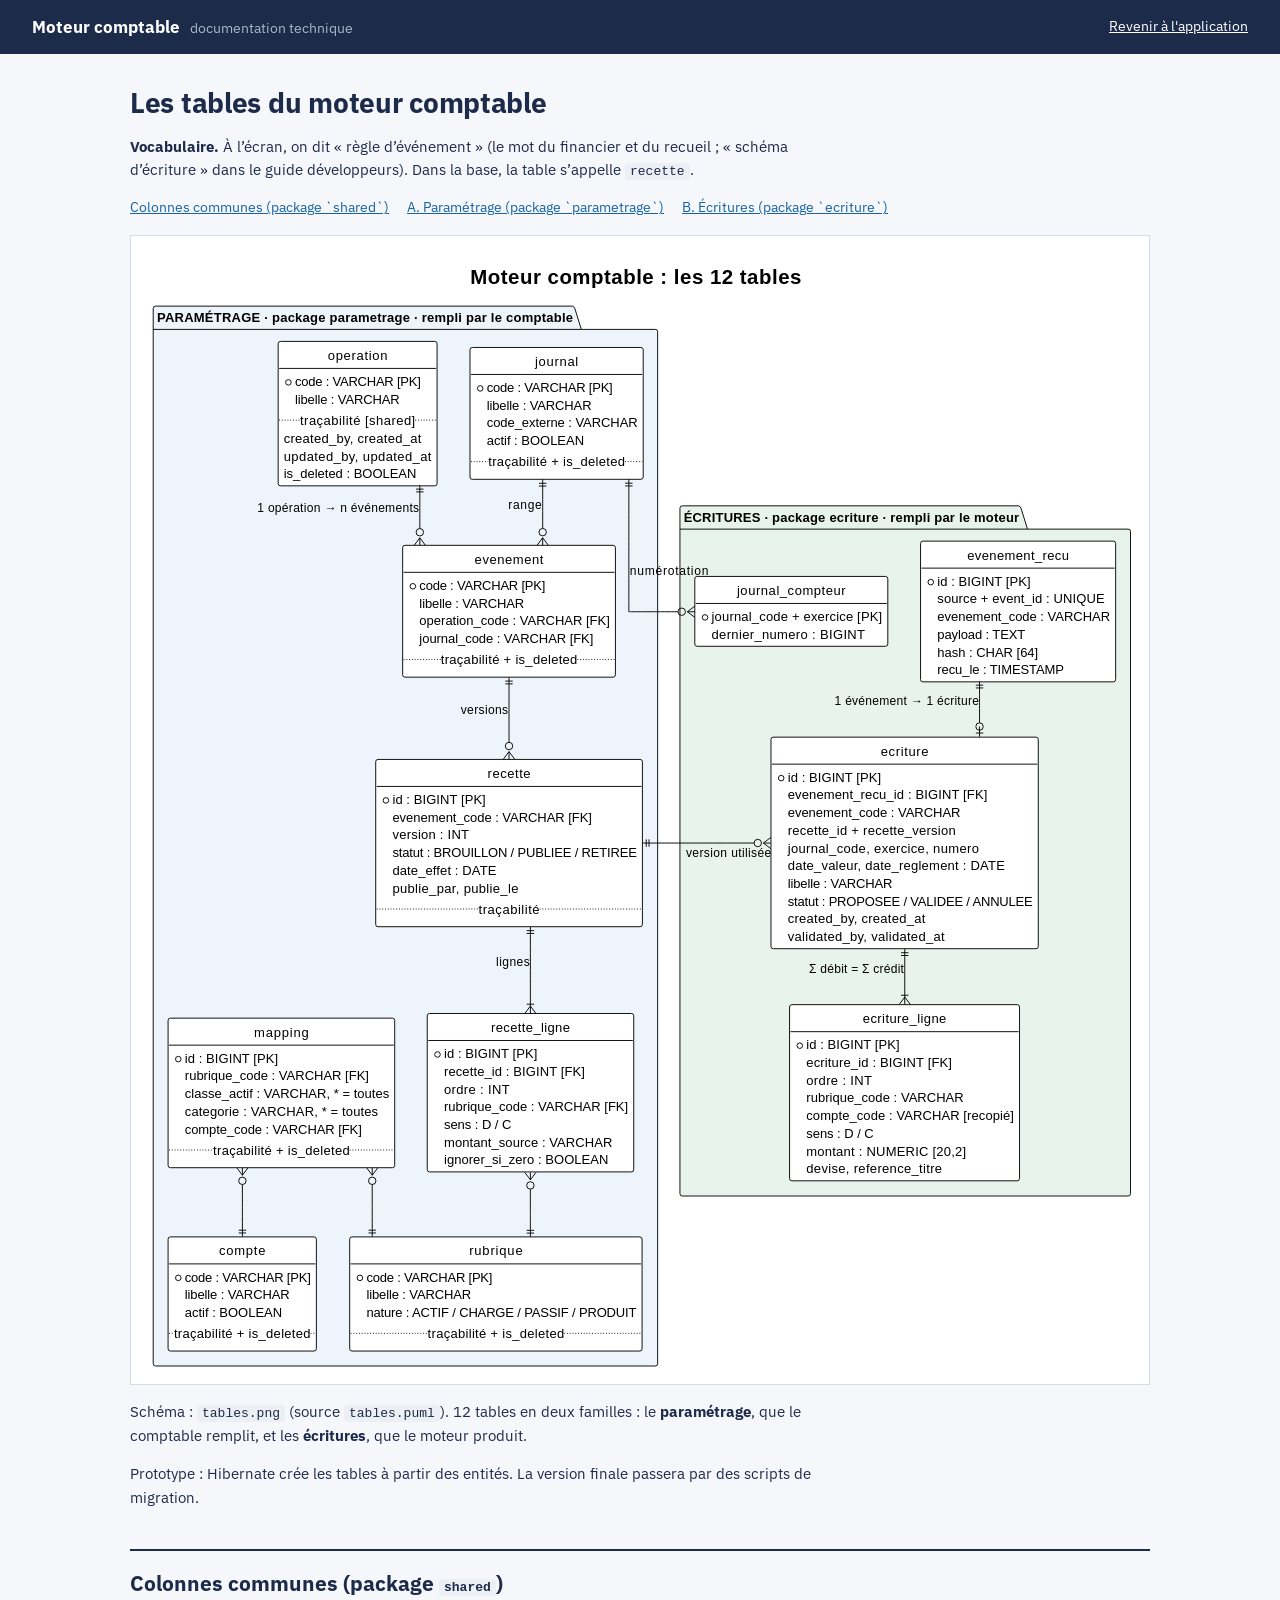
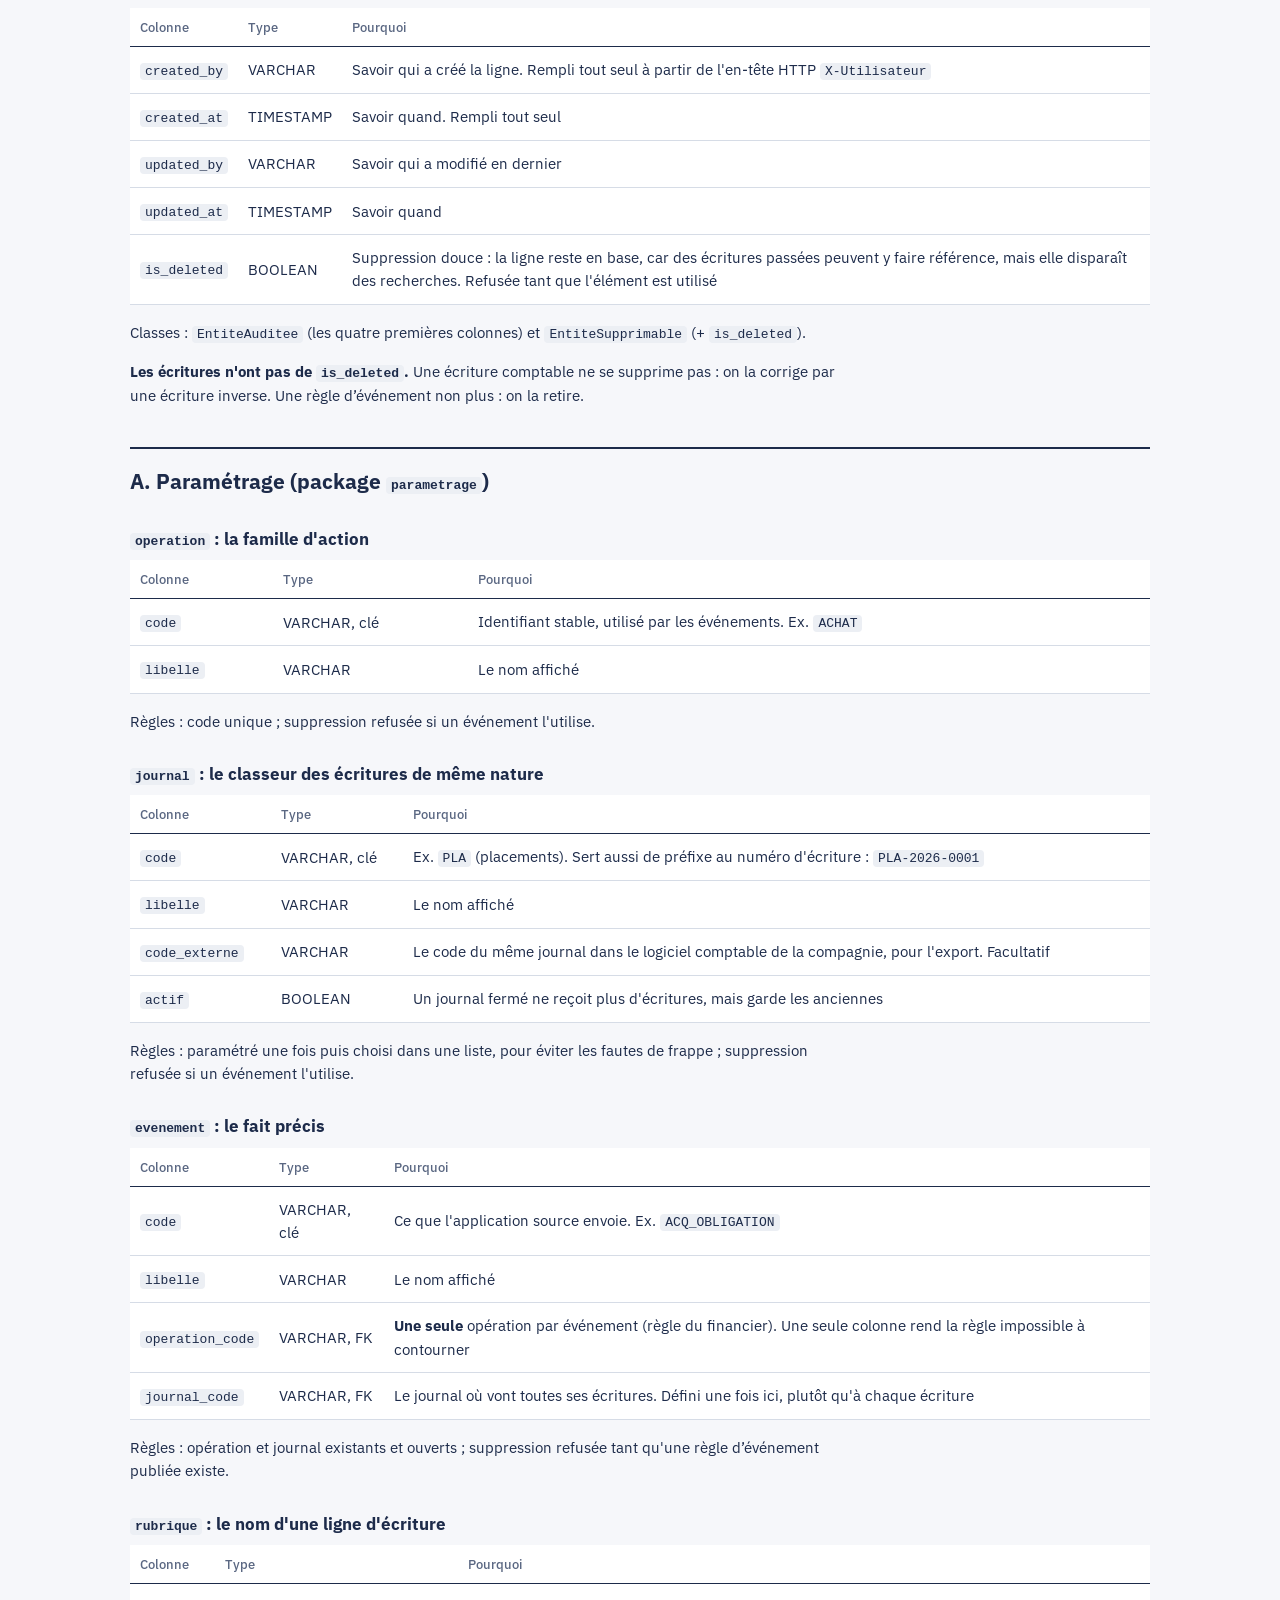
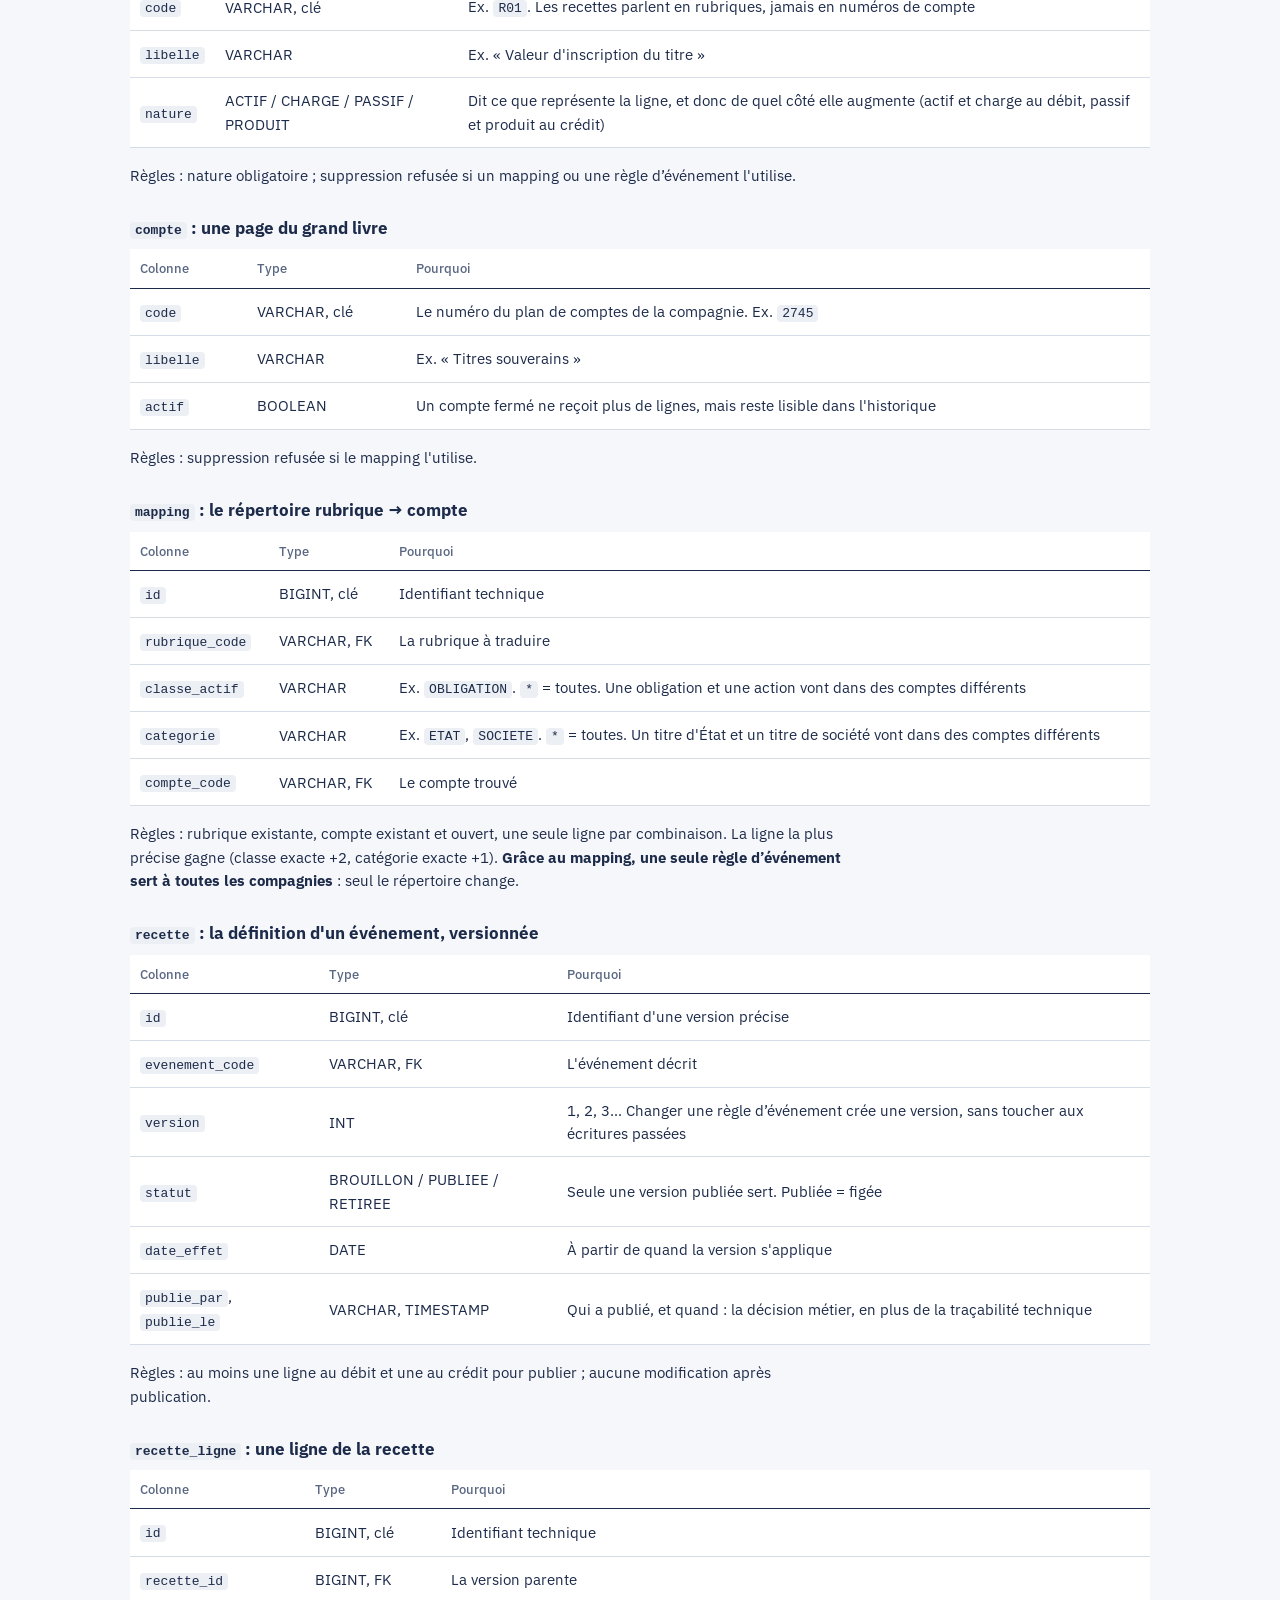
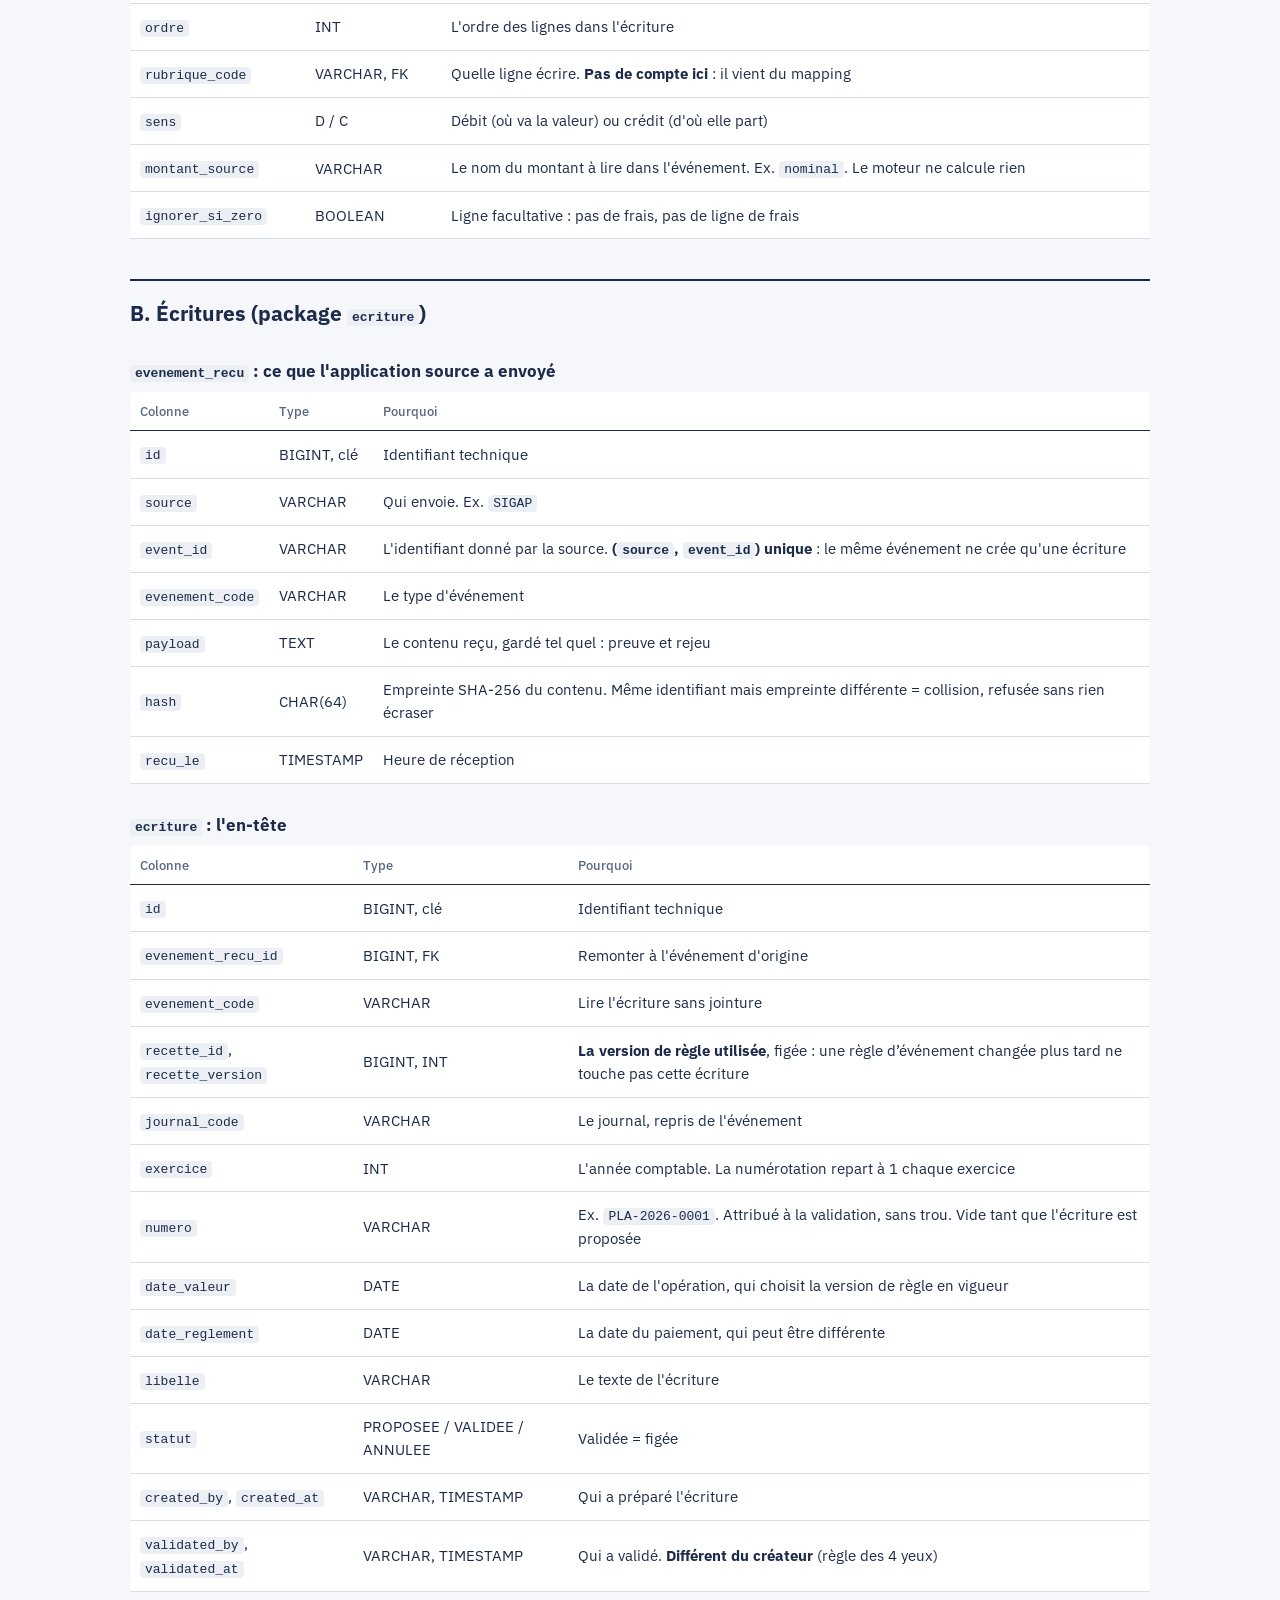
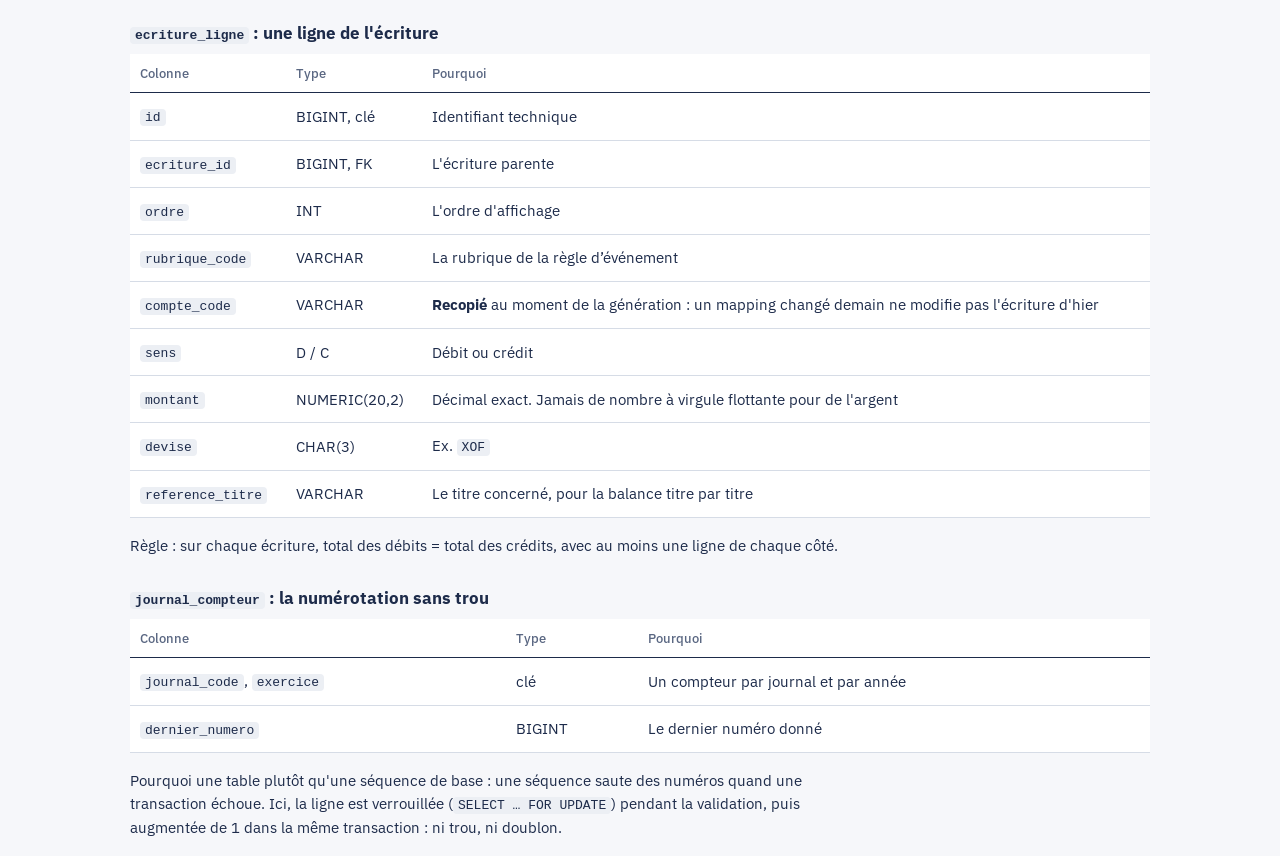
==== commit f5850908: "« Recette » devient « Règle d'événement » à l'écran, application responsive - vocabulaire du financi" ====
--- a/frontend/tables.html
+++ b/frontend/tables.html
@@ -15,6 +15,7 @@
 </header>
 <main class="doc" style="margin:0 auto">
 <h1>Les tables du moteur comptable</h1>
+<p><b>Vocabulaire.</b> À l’écran, on dit « règle d’événement » (le mot du financier et du recueil ; « schéma d’écriture » dans le guide développeurs). Dans la base, la table s’appelle <code>recette</code>.</p>
 <ul class="sommaire"><li><a href="#colonnes-communes-package-shared">Colonnes communes (package `shared`)</a></li><li><a href="#a-param-trage-package-parametrage">A. Paramétrage (package `parametrage`)</a></li><li><a href="#b-critures-package-ecriture">B. Écritures (package `ecriture`)</a></li></ul>
 <figure><img src="tables.svg" alt="Schéma des 12 tables et de leurs liens"></figure>
 <p>Schéma : <code>tables.png</code> (source <code>tables.puml</code>). 12 tables en deux familles : le <b>paramétrage</b>, que le comptable remplit, et les <b>écritures</b>, que le moteur produit.</p>
@@ -28,7 +29,7 @@
 <tr><td><code>is_deleted</code></td><td>BOOLEAN</td><td>Suppression douce : la ligne reste en base, car des écritures passées peuvent y faire référence, mais elle disparaît des recherches. Refusée tant que l&#x27;élément est utilisé</td></tr>
 </tbody></table>
 <p>Classes : <code>EntiteAuditee</code> (les quatre premières colonnes) et <code>EntiteSupprimable</code> (+ <code>is_deleted</code>).</p>
-<p><b>Les écritures n&#x27;ont pas de <code>is_deleted</code>.</b> Une écriture comptable ne se supprime pas : on la corrige par une écriture inverse. Une recette non plus : on la retire.</p>
+<p><b>Les écritures n&#x27;ont pas de <code>is_deleted</code>.</b> Une écriture comptable ne se supprime pas : on la corrige par une écriture inverse. Une règle d’événement non plus : on la retire.</p>
 <h2 id="a-param-trage-package-parametrage">A. Paramétrage (package <code>parametrage</code>)</h2>
 <h3 id="operation-la-famille-d-action"><code>operation</code> : la famille d&#x27;action</h3>
 <table><thead><tr><th>Colonne</th><th>Type</th><th>Pourquoi</th></tr></thead><tbody>
@@ -51,14 +52,14 @@
 <tr><td><code>operation_code</code></td><td>VARCHAR, FK</td><td><b>Une seule</b> opération par événement (règle du financier). Une seule colonne rend la règle impossible à contourner</td></tr>
 <tr><td><code>journal_code</code></td><td>VARCHAR, FK</td><td>Le journal où vont toutes ses écritures. Défini une fois ici, plutôt qu&#x27;à chaque écriture</td></tr>
 </tbody></table>
-<p>Règles : opération et journal existants et ouverts ; suppression refusée tant qu&#x27;une recette publiée existe.</p>
+<p>Règles : opération et journal existants et ouverts ; suppression refusée tant qu&#x27;une règle d’événement publiée existe.</p>
 <h3 id="rubrique-le-nom-d-une-ligne-d-criture"><code>rubrique</code> : le nom d&#x27;une ligne d&#x27;écriture</h3>
 <table><thead><tr><th>Colonne</th><th>Type</th><th>Pourquoi</th></tr></thead><tbody>
 <tr><td><code>code</code></td><td>VARCHAR, clé</td><td>Ex. <code>R01</code>. Les recettes parlent en rubriques, jamais en numéros de compte</td></tr>
 <tr><td><code>libelle</code></td><td>VARCHAR</td><td>Ex. « Valeur d&#x27;inscription du titre »</td></tr>
 <tr><td><code>nature</code></td><td>ACTIF / CHARGE / PASSIF / PRODUIT</td><td>Dit ce que représente la ligne, et donc de quel côté elle augmente (actif et charge au débit, passif et produit au crédit)</td></tr>
 </tbody></table>
-<p>Règles : nature obligatoire ; suppression refusée si un mapping ou une recette l&#x27;utilise.</p>
+<p>Règles : nature obligatoire ; suppression refusée si un mapping ou une règle d’événement l&#x27;utilise.</p>
 <h3 id="compte-une-page-du-grand-livre"><code>compte</code> : une page du grand livre</h3>
 <table><thead><tr><th>Colonne</th><th>Type</th><th>Pourquoi</th></tr></thead><tbody>
 <tr><td><code>code</code></td><td>VARCHAR, clé</td><td>Le numéro du plan de comptes de la compagnie. Ex. <code>2745</code></td></tr>
@@ -74,12 +75,12 @@
 <tr><td><code>categorie</code></td><td>VARCHAR</td><td>Ex. <code>ETAT</code>, <code>SOCIETE</code>. <code>*</code> = toutes. Un titre d&#x27;État et un titre de société vont dans des comptes différents</td></tr>
 <tr><td><code>compte_code</code></td><td>VARCHAR, FK</td><td>Le compte trouvé</td></tr>
 </tbody></table>
-<p>Règles : rubrique existante, compte existant et ouvert, une seule ligne par combinaison. La ligne la plus précise gagne (classe exacte +2, catégorie exacte +1). <b>Grâce au mapping, une seule recette sert à toutes les compagnies</b> : seul le répertoire change.</p>
+<p>Règles : rubrique existante, compte existant et ouvert, une seule ligne par combinaison. La ligne la plus précise gagne (classe exacte +2, catégorie exacte +1). <b>Grâce au mapping, une seule règle d’événement sert à toutes les compagnies</b> : seul le répertoire change.</p>
 <h3 id="recette-la-d-finition-d-un-v-nement-versionn-e"><code>recette</code> : la définition d&#x27;un événement, versionnée</h3>
 <table><thead><tr><th>Colonne</th><th>Type</th><th>Pourquoi</th></tr></thead><tbody>
 <tr><td><code>id</code></td><td>BIGINT, clé</td><td>Identifiant d&#x27;une version précise</td></tr>
 <tr><td><code>evenement_code</code></td><td>VARCHAR, FK</td><td>L&#x27;événement décrit</td></tr>
-<tr><td><code>version</code></td><td>INT</td><td>1, 2, 3… Changer une recette crée une version, sans toucher aux écritures passées</td></tr>
+<tr><td><code>version</code></td><td>INT</td><td>1, 2, 3… Changer une règle d’événement crée une version, sans toucher aux écritures passées</td></tr>
 <tr><td><code>statut</code></td><td>BROUILLON / PUBLIEE / RETIREE</td><td>Seule une version publiée sert. Publiée = figée</td></tr>
 <tr><td><code>date_effet</code></td><td>DATE</td><td>À partir de quand la version s&#x27;applique</td></tr>
 <tr><td><code>publie_par</code>, <code>publie_le</code></td><td>VARCHAR, TIMESTAMP</td><td>Qui a publié, et quand : la décision métier, en plus de la traçabilité technique</td></tr>
@@ -111,11 +112,11 @@
 <tr><td><code>id</code></td><td>BIGINT, clé</td><td>Identifiant technique</td></tr>
 <tr><td><code>evenement_recu_id</code></td><td>BIGINT, FK</td><td>Remonter à l&#x27;événement d&#x27;origine</td></tr>
 <tr><td><code>evenement_code</code></td><td>VARCHAR</td><td>Lire l&#x27;écriture sans jointure</td></tr>
-<tr><td><code>recette_id</code>, <code>recette_version</code></td><td>BIGINT, INT</td><td><b>La version de recette utilisée</b>, figée : une recette changée plus tard ne touche pas cette écriture</td></tr>
+<tr><td><code>recette_id</code>, <code>recette_version</code></td><td>BIGINT, INT</td><td><b>La version de règle utilisée</b>, figée : une règle d’événement changée plus tard ne touche pas cette écriture</td></tr>
 <tr><td><code>journal_code</code></td><td>VARCHAR</td><td>Le journal, repris de l&#x27;événement</td></tr>
 <tr><td><code>exercice</code></td><td>INT</td><td>L&#x27;année comptable. La numérotation repart à 1 chaque exercice</td></tr>
 <tr><td><code>numero</code></td><td>VARCHAR</td><td>Ex. <code>PLA-2026-0001</code>. Attribué à la validation, sans trou. Vide tant que l&#x27;écriture est proposée</td></tr>
-<tr><td><code>date_valeur</code></td><td>DATE</td><td>La date de l&#x27;opération, qui choisit la version de recette en vigueur</td></tr>
+<tr><td><code>date_valeur</code></td><td>DATE</td><td>La date de l&#x27;opération, qui choisit la version de règle en vigueur</td></tr>
 <tr><td><code>date_reglement</code></td><td>DATE</td><td>La date du paiement, qui peut être différente</td></tr>
 <tr><td><code>libelle</code></td><td>VARCHAR</td><td>Le texte de l&#x27;écriture</td></tr>
 <tr><td><code>statut</code></td><td>PROPOSEE / VALIDEE / ANNULEE</td><td>Validée = figée</td></tr>
@@ -127,7 +128,7 @@
 <tr><td><code>id</code></td><td>BIGINT, clé</td><td>Identifiant technique</td></tr>
 <tr><td><code>ecriture_id</code></td><td>BIGINT, FK</td><td>L&#x27;écriture parente</td></tr>
 <tr><td><code>ordre</code></td><td>INT</td><td>L&#x27;ordre d&#x27;affichage</td></tr>
-<tr><td><code>rubrique_code</code></td><td>VARCHAR</td><td>La rubrique de la recette</td></tr>
+<tr><td><code>rubrique_code</code></td><td>VARCHAR</td><td>La rubrique de la règle d’événement</td></tr>
 <tr><td><code>compte_code</code></td><td>VARCHAR</td><td><b>Recopié</b> au moment de la génération : un mapping changé demain ne modifie pas l&#x27;écriture d&#x27;hier</td></tr>
 <tr><td><code>sens</code></td><td>D / C</td><td>Débit ou crédit</td></tr>
 <tr><td><code>montant</code></td><td>NUMERIC(20,2)</td><td>Décimal exact. Jamais de nombre à virgule flottante pour de l&#x27;argent</td></tr>
--- a/frontend/styles.css
+++ b/frontend/styles.css
@@ -183,3 +183,79 @@
 .sommaire{display:flex;flex-wrap:wrap;gap:8px 18px;margin:12px 0 0;padding:0;list-style:none;font-size:14px}
 .sommaire a{color:var(--debit)}
 .retour{color:#fff;font-size:14px}
+
+/* Retours du testeur */
+.bilan{display:flex;gap:28px;flex-wrap:wrap;margin:0 0 8px}
+.bilan div{display:flex;flex-direction:column}
+.bilan strong{font-size:26px;line-height:1.1}
+.bilan span{font-size:13px;color:var(--doux)}
+.bilan .VALIDE strong{color:var(--juste)}
+.bilan .PAS_VALIDE strong{color:var(--erreur)}
+.bilan .RESTE_A_FAIRE strong{color:var(--attente)}
+.filtres{border-top:0;padding-top:4px}
+.filtres label{flex:0 1 240px}
+.filtres button{margin-left:auto}
+.grille-retours td{vertical-align:top}
+.grille-retours td:first-child{color:var(--doux);width:44px}
+.grille-retours .fonction{display:block;font-size:12px;font-weight:600;color:var(--doux)}
+.grille-retours .ou{display:block;font-size:12px;color:var(--doux)}
+.grille-retours select{min-width:150px}
+.grille-retours textarea{width:100%;min-height:42px;padding:8px 10px;border:1px solid #c3ccda;border-radius:6px;font:inherit;font-size:14px;resize:vertical}
+.grille-retours tr.VALIDE{background:#f2faf6}
+.grille-retours tr.PAS_VALIDE{background:#fdf3f2}
+.grille-retours tr.RESTE_A_FAIRE{background:#fffaf0}
+.enregistre{font-size:12px;color:var(--juste);display:block;margin-top:4px;min-height:16px}
+.grille-retours th:nth-child(4),.grille-retours td:nth-child(4){width:36%}
+.grille-retours textarea{min-height:64px}
+.reveil{margin:0 0 16px;padding:12px 16px;border-left:4px solid var(--attente);background:#fffaf0;font-size:14px}
+
+/* ---------- Téléphone et petite tablette ---------- */
+.sous-plan button em{margin-left:6px}
+@media (max-width:760px){
+  html,body{overflow-x:hidden}
+  .barre .role{white-space:normal;flex-wrap:wrap}
+  .role select{max-width:100%}
+  /* Les listes de paramétrage défilent dans leur cadre, pas la page */
+  main table:not(.grille-retours):not(.saisie){display:block;overflow-x:auto;-webkit-overflow-scrolling:touch}
+  main td,main th{padding-left:8px;padding-right:8px}
+  .ajout label,.ajout label.large{flex:1 1 100%}
+  .ajout button,.filtres button{width:100%;margin-left:0}
+  .paire{grid-template-columns:1fr}
+
+  /* Lignes d'une règle d'événement : une carte par ligne */
+  table.saisie thead{display:none}
+  table.saisie,table.saisie tbody{display:block}
+  table.saisie tr{display:grid;grid-template-columns:1fr 1fr;gap:8px;padding:12px 0;border-bottom:1px solid var(--regle)}
+  table.saisie td{display:block;padding:0;border:0}
+  table.saisie td:first-child,table.saisie td:nth-child(2),table.saisie td:nth-child(3){grid-column:1 / -1}
+  table.saisie select,table.saisie input:not([type=checkbox]){width:100%}
+  .pied{flex-wrap:wrap}
+  .pied button{width:100%}
+
+  .bilan{gap:20px}
+
+  .page{min-height:0;align-content:start}
+  .plan{align-content:flex-start;align-items:center}
+  table.saisie td:nth-child(2) select{width:100%!important}
+  table.saisie td:nth-child(4) input{width:auto;margin:0}
+  table.saisie td:nth-child(4){display:flex;align-items:center;gap:8px;font-size:14px;color:var(--doux)}
+  table.saisie td:nth-child(4)::after{content:"Facultative"}
+  table.saisie td:nth-child(5){text-align:right;align-self:center}
+  main table:not(.grille-retours):not(.saisie)::after{content:""}
+
+  /* Pièce comptable : chiffres lisibles */
+  .piece th,.piece td{padding-left:12px;padding-right:12px}
+  .piece td.col-debit,.piece td.col-credit{font-size:14px}
+  .piece-actions button{width:100%}
+}
+
+/* Grille de retours : une carte par point, dès la tablette */
+@media (max-width:1000px){
+  .grille-retours thead{display:none}
+  .grille-retours,.grille-retours tbody{display:block}
+  .grille-retours tr{display:grid;grid-template-columns:auto 1fr;gap:8px 12px;padding:14px 10px;border-bottom:1px solid var(--regle)}
+  .grille-retours td{display:block;padding:0;border:0;width:auto!important}
+  .grille-retours td:nth-child(3),.grille-retours td:nth-child(4),.grille-retours td:nth-child(5){grid-column:2 / -1}
+  .grille-retours select{width:100%;max-width:320px}
+  .grille-retours td:nth-child(5):empty{display:none}
+}
